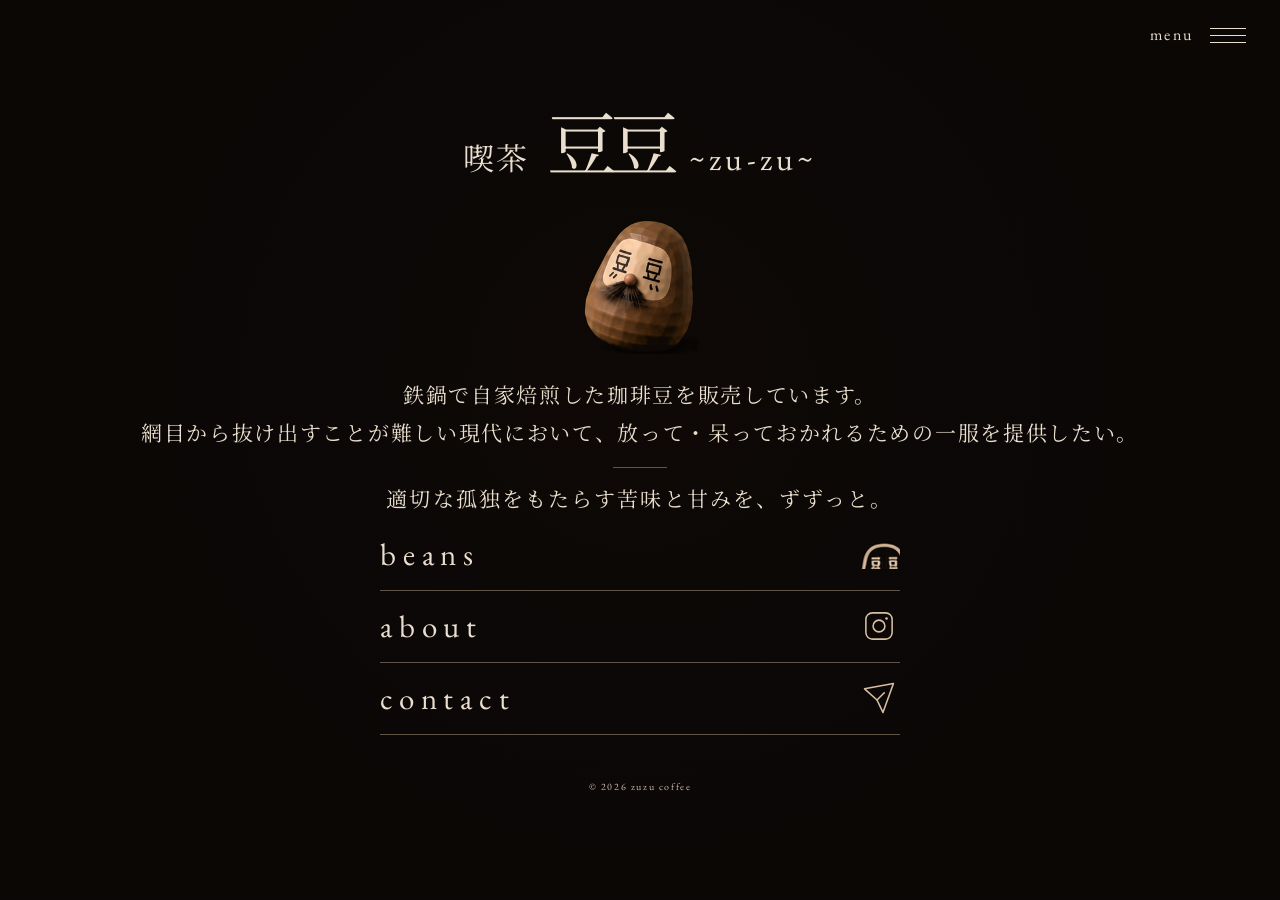
==== index.html @ e3b486c7 "Update meta description in index.html" ====
<!DOCTYPE html>
<html lang="ja">

<head>

  <meta charset="UTF-8">

  <meta
    name="viewport"
    content="width=device-width,initial-scale=1"
  >

  <meta
    name="description"
    content="手廻しロースターで焙煎した珈琲豆を販売しています。網目から抜け出すことが難しい現代において、放って・呆っておかれるための一服を提供したい。ストイックで豊穣な孤独を、ずずっと。"
  >

  <title>喫茶 豆豆 ~zu-zu~</title>

  <link
    rel="preconnect"
    href="https://fonts.googleapis.com"
  >

  <link
    rel="preconnect"
    href="https://fonts.gstatic.com"
    crossorigin
  >

  <link
    href="https://fonts.googleapis.com/css2?family=EB+Garamond:wght@400;500&family=Noto+Serif+JP:wght@400;500&display=swap"
    rel="stylesheet"
  >

  <link
    rel="stylesheet"
    href="./style.css?v=20260811-final02"
  >

  <script
    src="./site.js?v=20260811-final02"
    defer
  ></script>

</head>


<body class="home-body">


<!-- =========================
     HEADER
========================== -->

<header class="site-header">

  <div class="site-nav">

    <button
      class="nav-trigger"
      type="button"
      aria-expanded="false"
      aria-controls="global-menu"
    >

      <span class="nav-word">
        menu
      </span>

      <span
        class="nav-lines"
        aria-hidden="true"
      >
        <i></i>
        <i></i>
        <i></i>
      </span>

    </button>


    <nav
      id="global-menu"
      class="nav-menu"
      aria-label="メインメニュー"
    >

      <a href="index.html">
        home
      </a>

      <a href="beans.html">
        beans
      </a>

      <a href="about.html">
        about
      </a>

      <a href="contact.html">
        contact
      </a>

    </nav>

  </div>

</header>



<main>


  <!-- =========================
       HERO
  ========================== -->

  <section class="hero">


    <!-- BRAND -->

    <div class="brand">

      <span class="kissa">
        喫茶
      </span>

      <span class="mame">
        豆豆
      </span>

      <span class="zuzu">
        ~zu-zu~
      </span>

    </div>



    <!-- DARUMA -->

    <img
      class="mascot"
      src="assets/zuzu-daruma-approved.png"
      alt="豆豆だるま"
      draggable="false"
      role="button"
      tabindex="0"
      aria-label="豆豆だるまを転がす"
    >



    <!-- INTRO -->

    <p class="intro">

      鉄鍋で自家焙煎した珈琲豆を販売しています。<br>

      網目から抜け出すことが難しい現代において、放って・呆っておかれるための一服を提供したい。

    </p>



    <span class="short-line"></span>



    <p class="tag">

      適切な孤独をもたらす苦味と甘みを、ずずっと。

    </p>


  </section>



  <!-- =========================
       LINKS
  ========================== -->

  <nav
    class="links"
    aria-label="ページ一覧"
  >


    <a href="beans.html">

      <span>
        beans
      </span>

      <img
        src="assets/icon-beans-approved.png"
        alt=""
      >

    </a>



    <a href="about.html">

      <span>
        about
      </span>

      <img
        src="assets/icon-instagram.svg"
        alt=""
      >

    </a>



    <a href="contact.html">

      <span>
        contact
      </span>

      <img
        src="assets/icon-contact.svg"
        alt=""
      >

    </a>


  </nav>


</main>



<footer>

  © 2026 zuzu coffee

</footer>


</body>

</html>
---- style.css ----
:root{
  --bg:#0b0806;
  --cream:#eadfce;
  --icon:#d7bea1;
  --line:rgba(215,190,161,.42);
  --muted:#aa9884;
}


/* ==================================================
   RESET
================================================== */

*{
  box-sizing:border-box;
}


html{
  scroll-behavior:smooth;
}


body{
  margin:0;

  color:var(--cream);

  background:var(--bg);

  font-family:"Noto Serif JP",serif;
}


button,
a{
  font:inherit;
}


body:before{
  content:"";

  position:fixed;

  inset:0;

  pointer-events:none;

  opacity:.13;

  background:
    radial-gradient(
      circle at 50% 42%,
      #26170f 0,
      #130d09 34%,
      #0b0806 70%
    );

  z-index:-1;
}



/* ==================================================
   GLOBAL HEADER
================================================== */

.site-header{
  position:fixed;

  top:0;
  left:0;
  right:0;

  height:70px;

  padding:0 34px;

  display:flex;

  align-items:center;

  justify-content:flex-end;

  z-index:9999;

  pointer-events:none;
}



/* ==================================================
   GLOBAL MENU
================================================== */

.site-nav{
  position:relative;

  pointer-events:auto;
}


/* trigger */

.nav-trigger{
  appearance:none;

  -webkit-appearance:none;

  border:0;

  border-radius:0;

  outline:0;

  margin:0;

  padding:9px 0;

  background:transparent;

  color:var(--cream);

  display:flex;

  align-items:center;

  gap:16px;

  cursor:pointer;

  font-family:"EB Garamond",serif;
}


.nav-word{
  font-size:16px;

  line-height:1;

  letter-spacing:.16em;
}


.nav-lines{
  width:36px;

  display:flex;

  flex-direction:column;

  gap:6px;
}


.nav-lines i{
  display:block;

  width:36px;

  height:1px;

  margin:0;

  padding:0;

  background:var(--cream);

  border:0;
}



/* dropdown */

.nav-menu{
  position:absolute;

  top:40px;

  right:0;

  width:142px;

  padding:7px 12px;

  background:
    rgba(11,8,6,.98);

  border:
    1px solid
    var(--line);

  box-shadow:
    0 12px 28px
    rgba(0,0,0,.28);

  opacity:0;

  visibility:hidden;

  pointer-events:none;

  transform:
    translateY(-4px);

  transition:
    opacity .16s ease,
    visibility .16s ease,
    transform .16s ease;
}


.nav-menu a,
.nav-menu a:link,
.nav-menu a:visited{
  display:block;

  margin:0;

  padding:7px 2px;

  color:var(--cream);

  background:transparent;

  text-decoration:none;

  text-align:right;

  font-family:"EB Garamond",serif;

  font-size:16px;

  line-height:1.2;

  letter-spacing:.13em;
}


.nav-menu a:hover{
  opacity:.55;
}



/* tap / click */

.site-nav.is-open .nav-menu{
  opacity:1;

  visibility:visible;

  pointer-events:auto;

  transform:
    translateY(0);
}



/* PC hover */

@media(hover:hover){

  .site-nav:hover .nav-menu,
  .site-nav:focus-within .nav-menu{
    opacity:1;

    visibility:visible;

    pointer-events:auto;

    transform:
      translateY(0);
  }

}



/* ==================================================
   HOME HERO
================================================== */

.hero{
  display:flex;

  flex-direction:column;

  align-items:center;

  text-align:center;

  padding:
    105px
    24px
    0;
}



/* ==================================================
   BRAND
================================================== */

.brand{
  display:flex;

  align-items:baseline;

  gap:18px;

  white-space:nowrap;

  margin-bottom:38px;
}


.kissa{
  font-size:31px;

  letter-spacing:.06em;
}


.mame{
  font-size:70px;

  letter-spacing:-.11em;

  line-height:1;
}


.zuzu{
  font-family:"EB Garamond",serif;

  font-size:32px;

  letter-spacing:.13em;
}



/* ==================================================
   DARUMA
================================================== */

.mascot{
  width:115px;

  height:auto;

  display:block;

  margin:
    0
    0
    22px;

  transform-origin:
    50%
    88%;

  cursor:pointer;

  user-select:none;

  -webkit-user-select:none;

  -webkit-tap-highlight-color:
    transparent;
}


.mascot.is-falling{
  animation:
    daruma-korori
    1.55s
    cubic-bezier(.45,.05,.25,1);
}


@keyframes daruma-korori{

  0%{
    transform:
      translateX(0)
      translateY(0)
      rotate(0deg);
  }


  12%{
    transform:
      translateX(-3px)
      translateY(0)
      rotate(-6deg);
  }


  28%{
    transform:
      translateX(4px)
      translateY(1px)
      rotate(18deg);
  }


  43%{
    transform:
      translateX(18px)
      translateY(7px)
      rotate(76deg);
  }


  58%{
    transform:
      translateX(18px)
      translateY(7px)
      rotate(76deg);
  }


  75%{
    transform:
      translateX(-2px)
      translateY(0)
      rotate(-13deg);
  }


  86%{
    transform:
      translateX(1px)
      translateY(0)
      rotate(6deg);
  }


  94%{
    transform:
      translateX(0)
      translateY(0)
      rotate(-2deg);
  }


  100%{
    transform:
      translateX(0)
      translateY(0)
      rotate(0deg);
  }

}



/* ==================================================
   HOME TEXT
================================================== */

.intro{
  margin:0;

  font-size:21px;

  line-height:1.8;

  letter-spacing:.08em;
}


.short-line{
  display:block;

  width:54px;

  height:1px;

  margin:
    15px
    auto;

  background:var(--line);
}


.tag{
  margin:
    0
    0
    6px;

  font-size:21px;

  letter-spacing:.1em;
}



/* ==================================================
   HOME LINKS
================================================== */

.links{
  width:
    min(
      520px,
      calc(100% - 44px)
    );

  margin:
    0
    auto
    45px;

  padding:0;
}


.links a{
  min-height:72px;

  border-bottom:
    1px solid
    var(--line);

  display:flex;

  align-items:center;

  justify-content:space-between;

  color:var(--cream);

  text-decoration:none;
}


.links span{
  font-family:"EB Garamond",serif;

  font-size:31px;

  letter-spacing:.22em;
}


.links img{
  display:block;

  width:42px;

  height:42px;

  object-fit:contain;
}


.links a:first-child img{
  width:40px;

  height:40px;
}



/* ==================================================
   BEANS
================================================== */

.beans-body{
  min-height:100svh;

  display:flex;

  flex-direction:column;
}


.beans-page{
  width:
    min(
      1080px,
      calc(100% - 60px)
    );

  flex:1;

  margin:
    0
    auto;

  padding:
    76px
    0
    12px;

  display:flex;

  flex-direction:column;
}


.beans-head{
  flex:0 0 auto;

  margin-bottom:10px;

  padding-bottom:9px;

  border-bottom:
    1px solid
    var(--line);
}


.beans-home{
  display:block;

  margin:
    0
    0
    4px;

  color:var(--muted);

  text-decoration:none;

  font-size:10px;

  letter-spacing:.13em;
}


.beans-heading{
  display:flex;

  align-items:center;

  gap:10px;
}


.beans-label{
  font-family:"EB Garamond",serif;

  font-size:18px;

  line-height:1;

  letter-spacing:.15em;
}


.beans-heading-line{
  width:24px;

  height:1px;

  background:var(--line);
}


.beans-heading p{
  margin:0;

  font-size:10px;

  letter-spacing:.09em;
}



/* products */

.beans-products{
  flex:1;

  min-height:0;

  display:grid;

  grid-template-columns:
    repeat(
      2,
      minmax(0,1fr)
    );

  gap:14px;
}


.bean-product{
  min-width:0;

  min-height:0;

  display:grid;

  grid-template-columns:
    38%
    62%;

  border:
    1px solid
    var(--line);
}


.bean-photo{
  border-right:
    1px solid
    var(--line);

  display:flex;

  align-items:center;

  justify-content:center;

  color:#756858;

  font-family:"EB Garamond",serif;

  font-size:12px;

  letter-spacing:.14em;
}


.bean-info{
  min-width:0;

  padding:18px;

  display:flex;

  flex-direction:column;

  justify-content:center;
}


.bean-title-row{
  display:grid;

  grid-template-columns:
    25px
    minmax(0,1fr);

  gap:3px;
}


.bean-no{
  padding-top:3px;

  color:var(--muted);

  font-family:"EB Garamond",serif;

  font-size:10px;

  letter-spacing:.14em;
}


.bean-info h2{
  margin:0;

  font-size:20px;

  font-weight:400;

  line-height:1.3;

  letter-spacing:.06em;
}


.bean-en{
  margin:
    4px
    0
    0;

  color:var(--muted);

  font-family:"EB Garamond",serif;

  font-size:13px;

  letter-spacing:.1em;
}


.bean-description{
  margin:
    14px
    0;

  font-size:11px;

  line-height:1.7;

  letter-spacing:.05em;
}


.bean-spec{
  margin:0;

  border-top:
    1px solid
    var(--line);
}


.bean-spec div{
  display:grid;

  grid-template-columns:
    56px
    minmax(0,1fr);

  padding:
    4px
    0;

  border-bottom:
    1px solid
    var(--line);
}


.bean-spec dt,
.bean-spec dd{
  margin:0;

  font-family:"EB Garamond",serif;

  font-size:10px;

  line-height:1.4;

  letter-spacing:.05em;
}


.bean-spec dt{
  color:var(--muted);
}


.bean-price{
  margin:
    10px
    0
    0;

  font-family:"EB Garamond",serif;

  font-size:12px;

  letter-spacing:.1em;
}



/* ==================================================
   ABOUT / CONTACT
================================================== */

.sub-body{
  min-height:100svh;

  display:flex;

  flex-direction:column;
}


.sub-page{
  width:
    min(
      640px,
      calc(100% - 44px)
    );

  flex:1;

  margin:
    0
    auto;

  padding:
    76px
    0
    14px;
}


.sub-head{
  text-align:center;

  margin-bottom:24px;
}


.mini-brand{
  display:inline-block;

  margin-bottom:10px;

  color:var(--muted);

  text-decoration:none;

  font-size:10px;

  letter-spacing:.12em;
}


.sub-head h1{
  margin:0;

  font-family:"EB Garamond",serif;

  font-size:36px;

  font-weight:400;

  line-height:1;

  letter-spacing:.12em;
}


.sub-head .short-line{
  margin:
    12px
    auto
    9px;
}


.sub-head > p{
  margin:0;

  font-size:10px;

  letter-spacing:.1em;
}



/* ABOUT */

.about-content{
  width:
    min(
      500px,
      100%
    );

  margin:
    0
    auto;

  text-align:center;
}


.about-content > p{
  margin:
    0
    0
    18px;

  font-size:13px;

  line-height:1.9;

  letter-spacing:.07em;
}


.instagram-guide{
  width:
    min(
      340px,
      100%
    );

  margin:
    20px
    auto
    0;

  padding:
    10px
    12px;

  border-top:
    1px solid
    var(--line);

  border-bottom:
    1px solid
    var(--line);

  display:grid;

  grid-template-columns:
    30px
    1fr;

  column-gap:13px;

  align-items:center;

  color:var(--cream);

  text-decoration:none;

  text-align:left;
}


.instagram-guide img{
  grid-row:
    1 / 3;

  display:block;

  width:28px;

  height:28px;

  object-fit:contain;
}


.instagram-guide span{
  font-family:"EB Garamond",serif;

  font-size:18px;

  letter-spacing:.14em;
}


.instagram-guide small{
  color:var(--muted);

  font-size:9px;

  letter-spacing:.07em;
}



/* CONTACT */

.contact-content{
  width:
    min(
      420px,
      100%
    );

  margin:
    0
    auto;
}


.contact-intro{
  margin:
    0
    0
    16px;

  text-align:center;

  font-size:12px;

  line-height:1.8;

  letter-spacing:.06em;
}


.contact-row{
  min-height:54px;

  padding:
    0
    9px;

  border-top:
    1px solid
    var(--line);

  display:flex;

  align-items:center;

  justify-content:space-between;

  color:var(--cream);

  text-decoration:none;
}


.contact-row:last-child{
  border-bottom:
    1px solid
    var(--line);
}


.contact-row img{
  display:block;

  width:28px;

  height:28px;

  max-width:28px;

  max-height:28px;

  object-fit:contain;
}


.contact-row span{
  font-family:"EB Garamond",serif;

  font-size:18px;

  letter-spacing:.17em;
}



/* ==================================================
   FOOTER
================================================== */

footer{
  flex:0 0 auto;

  text-align:center;

  padding:
    0
    20px
    10px;

  color:#cdbda8;

  font-family:"EB Garamond",serif;

  font-size:10px;

  letter-spacing:.16em;
}



/* ==================================================
   SMARTPHONE
================================================== */

@media(max-width:650px){


  /* menu */

  .site-header{
    height:54px;

    padding:
      0
      16px;
  }


  .nav-trigger{
    gap:10px;

    padding:
      8px
      0;
  }


  .nav-word{
    font-size:14px;
  }


  .nav-lines{
    width:29px;

    gap:5px;
  }


  .nav-lines i{
    width:29px;
  }


  .nav-menu{
    top:35px;

    width:120px;

    padding:
      6px
      10px;
  }


  .nav-menu a,
  .nav-menu a:link,
  .nav-menu a:visited{
    padding:
      6px
      1px;

    font-size:15px;
  }



  /* HOME */

  .hero{
    padding:
      68px
      18px
      0;
  }


  .brand{
    gap:9px;

    margin-bottom:24px;
  }


  .kissa{
    font-size:19px;
  }


  .mame{
    font-size:48px;
  }


  .zuzu{
    font-size:19px;
  }


  .mascot{
    width:88px;

    margin-bottom:16px;
  }


  .intro{
    font-size:15px;

    line-height:1.7;
  }


  .short-line{
    margin:
      10px
      auto;
  }


  .tag{
    margin-bottom:12px;

    font-size:15px;
  }


  .links{
    width:
      calc(100% - 36px);

    margin-bottom:25px;
  }


  .links a{
    min-height:54px;
  }


  .links span{
    font-size:21px;
  }


  .links img{
    width:31px;

    height:31px;
  }


  .links a:first-child img{
    width:29px;

    height:29px;
  }



  /* BEANS */

  .beans-page{
    width:
      calc(100% - 20px);

    padding:
      56px
      0
      6px;
  }


  .beans-head{
    margin-bottom:5px;

    padding-bottom:5px;
  }


  .beans-home{
    margin-bottom:2px;

    font-size:8px;
  }


  .beans-heading{
    gap:6px;
  }


  .beans-label{
    font-size:14px;
  }


  .beans-heading-line{
    width:16px;
  }


  .beans-heading p{
    font-size:8px;
  }


  .beans-products{
    grid-template-columns:1fr;

    grid-template-rows:
      repeat(
        2,
        minmax(0,1fr)
      );

    gap:5px;
  }


  .bean-product{
    grid-template-columns:
      29%
      71%;
  }


  .bean-info{
    padding:
      7px
      9px;
  }


  .bean-title-row{
    grid-template-columns:
      19px
      minmax(0,1fr);

    gap:1px;
  }


  .bean-no{
    padding-top:2px;

    font-size:9px;
  }


  .bean-info h2{
    font-size:14px;

    line-height:1.2;
  }


  .bean-en{
    margin-top:2px;

    font-size:10px;
  }


  .bean-description{
    margin:
      6px
      0;

    font-size:10px;

    line-height:1.4;
  }


  .bean-spec div{
    grid-template-columns:
      42px
      1fr;

    padding:
      2px
      0;
  }


  .bean-spec dt,
  .bean-spec dd{
    font-size:9px;
  }


  .bean-price{
    margin-top:4px;

    font-size:10px;
  }


  .bean-photo{
    font-size:10px;
  }



  /* ABOUT / CONTACT */

  .sub-page{
    width:
      calc(100% - 28px);

    padding:
      58px
      0
      10px;
  }


  .sub-head{
    margin-bottom:18px;
  }


  .mini-brand{
    margin-bottom:7px;

    font-size:9px;
  }


  .sub-head h1{
    font-size:29px;
  }


  .sub-head .short-line{
    width:36px;

    margin:
      9px
      auto
      7px;
  }


  .sub-head > p{
    font-size:9px;
  }


  .about-content > p{
    margin-bottom:13px;

    font-size:11px;

    line-height:1.75;
  }


  .instagram-guide{
    margin-top:15px;

    padding:
      8px
      10px;

    grid-template-columns:
      27px
      1fr;
  }


  .instagram-guide img{
    width:25px;

    height:25px;
  }


  .instagram-guide span{
    font-size:16px;
  }


  .instagram-guide small{
    font-size:8px;
  }


  .contact-intro{
    margin-bottom:12px;

    font-size:10px;

    line-height:1.65;
  }


  .contact-row{
    min-height:46px;
  }


  .contact-row img{
    width:25px;

    height:25px;
  }


  .contact-row span{
    font-size:16px;
  }


  footer{
    padding-bottom:6px;

    font-size:9px;
  }

}



/* ==================================================
   ACCESSIBILITY
================================================== */

@media(prefers-reduced-motion:reduce){

  .mascot.is-falling{
    animation:none;
  }

}
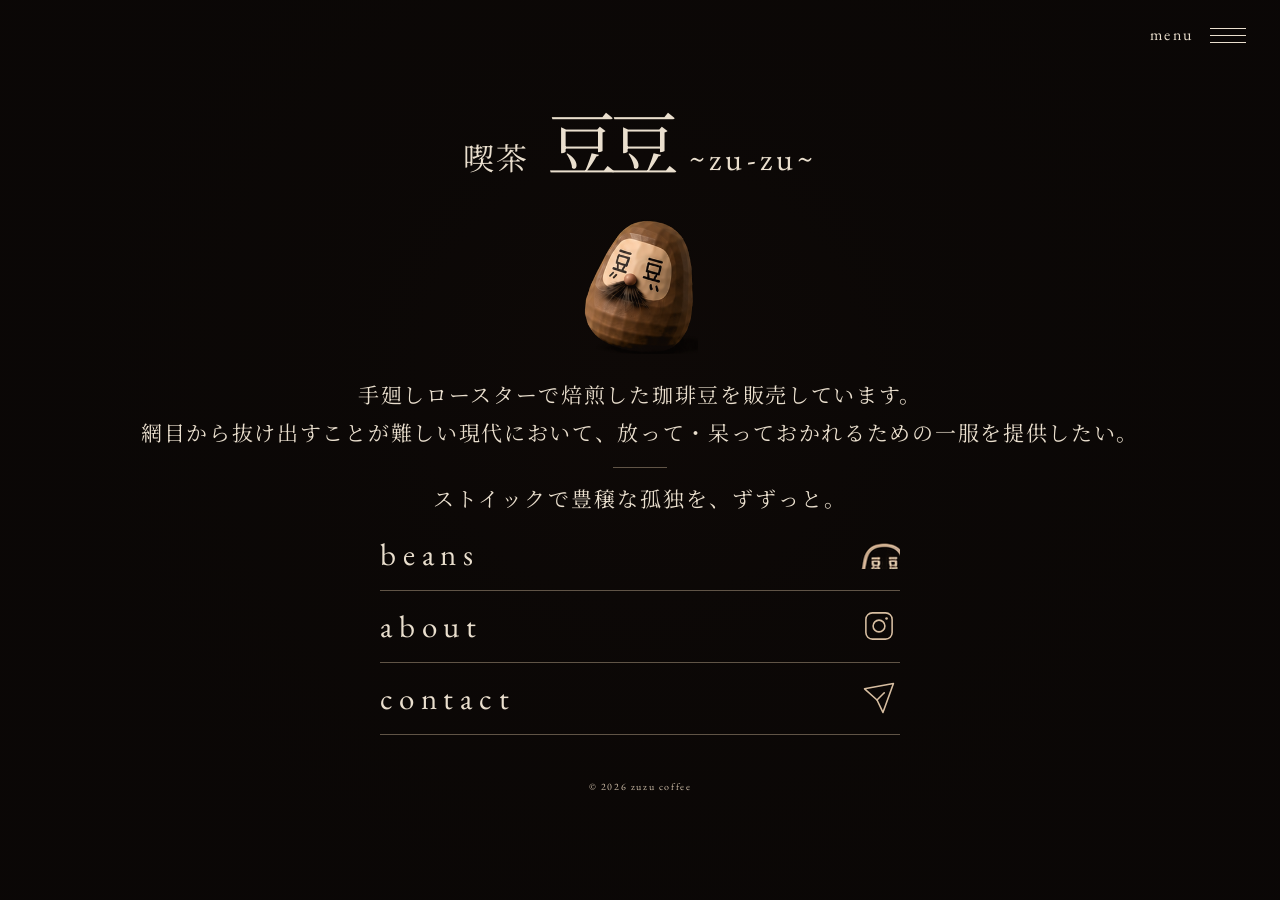
==== commit 2e907e6f: "Update coffee description and tag in index.html" ====
--- a/index.html
+++ b/index.html
@@ -5,6 +5,8 @@
 
   <meta charset="UTF-8">
 
+  <link rel="icon" type="image/png" href="favicon.PNG">
+  
   <meta
     name="viewport"
     content="width=device-width,initial-scale=1"
@@ -158,7 +160,7 @@
 
     <p class="intro">
 
-      鉄鍋で自家焙煎した珈琲豆を販売しています。<br>
+      手廻しロースターで焙煎した珈琲豆を販売しています。<br>
 
       網目から抜け出すことが難しい現代において、放って・呆っておかれるための一服を提供したい。
 
@@ -172,7 +174,7 @@
 
     <p class="tag">
 
-      適切な孤独をもたらす苦味と甘みを、ずずっと。
+      ストイックで豊穣な孤独を、ずずっと。
 
     </p>
 
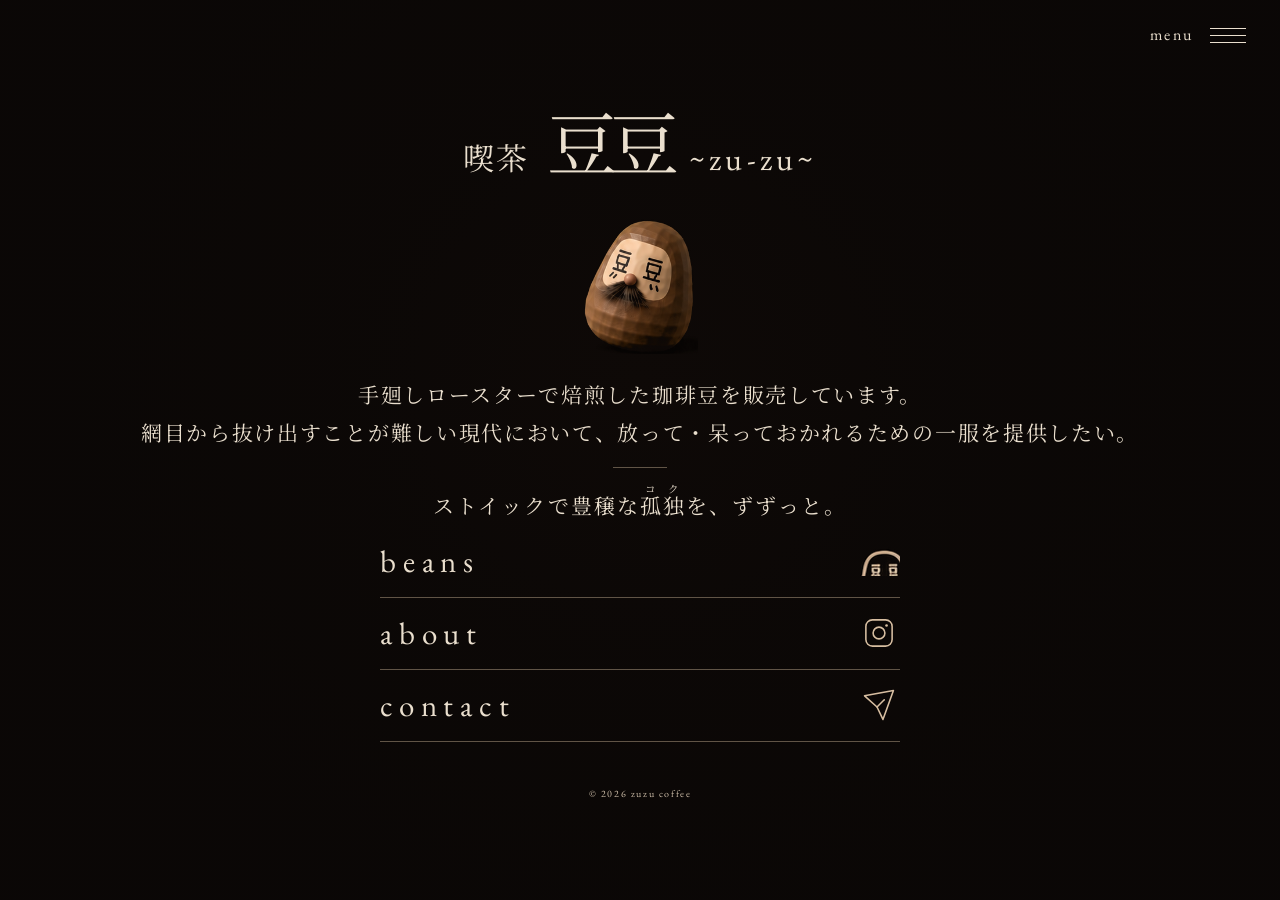
==== commit 5b91b69a: "Update index.html" ====
--- a/index.html
+++ b/index.html
@@ -5,7 +5,9 @@
 
   <meta charset="UTF-8">
 
-  <link rel="icon" type="image/png" href="favicon.PNG">
+  <link rel="icon" type="image/png" href="assets/favicon.PNG">
+
+  <link rel="apple-touch-icon" href="assets/icon-180.png">
   
   <meta
     name="viewport"
@@ -173,10 +175,10 @@
 
 
     <p class="tag">
-
-      ストイックで豊穣な孤独を、ずずっと。
-
-    </p>
+      
+  ストイックで豊穣な<ruby>孤独<rt>コク</rt></ruby>を、ずずっと。
+      
+　　</p>
 
 
   </section>
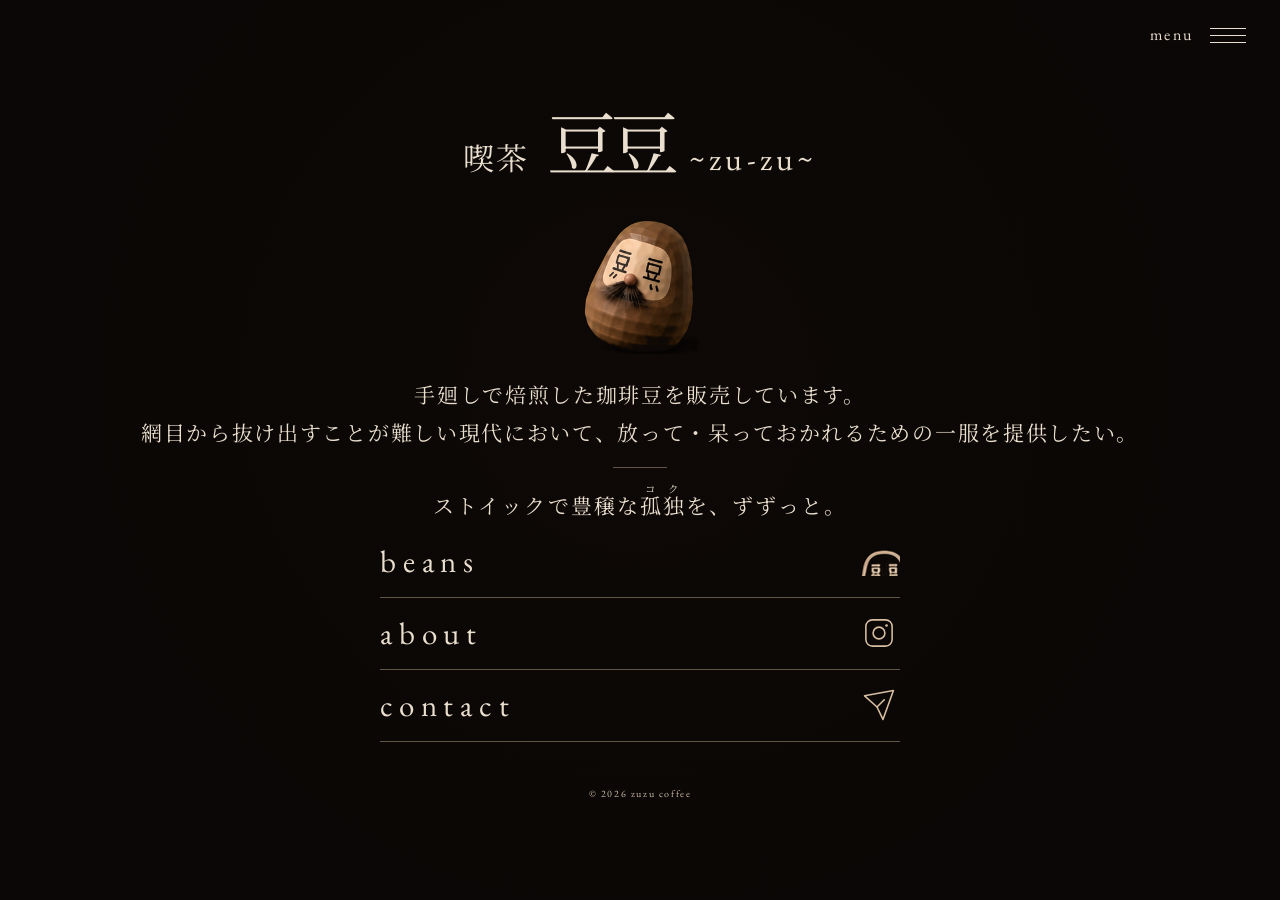
==== commit 350654e1: "Update index.html" ====
--- a/index.html
+++ b/index.html
@@ -16,7 +16,7 @@
 
   <meta
     name="description"
-    content="手廻しロースターで焙煎した珈琲豆を販売しています。網目から抜け出すことが難しい現代において、放って・呆っておかれるための一服を提供したい。ストイックで豊穣な孤独を、ずずっと。"
+    content="手廻しで焙煎した珈琲豆を販売しています。網目から抜け出すことが難しい現代において、放って・呆っておかれるための一服を提供したい。ストイックで豊穣な孤独を、ずずっと。"
   >
 
   <title>喫茶 豆豆 ~zu-zu~</title>
@@ -162,7 +162,7 @@
 
     <p class="intro">
 
-      手廻しロースターで焙煎した珈琲豆を販売しています。<br>
+      手廻しで焙煎した珈琲豆を販売しています。<br>
 
       網目から抜け出すことが難しい現代において、放って・呆っておかれるための一服を提供したい。
 
--- a/style.css
+++ b/style.css
@@ -501,7 +501,11 @@
   letter-spacing:.1em;
 }
 
-
+tag ruby rt{
+  font-size:.55em;
+  color:var(--muted);
+  letter-spacing:0;
+}
 
 /* ==================================================
    HOME LINKS
